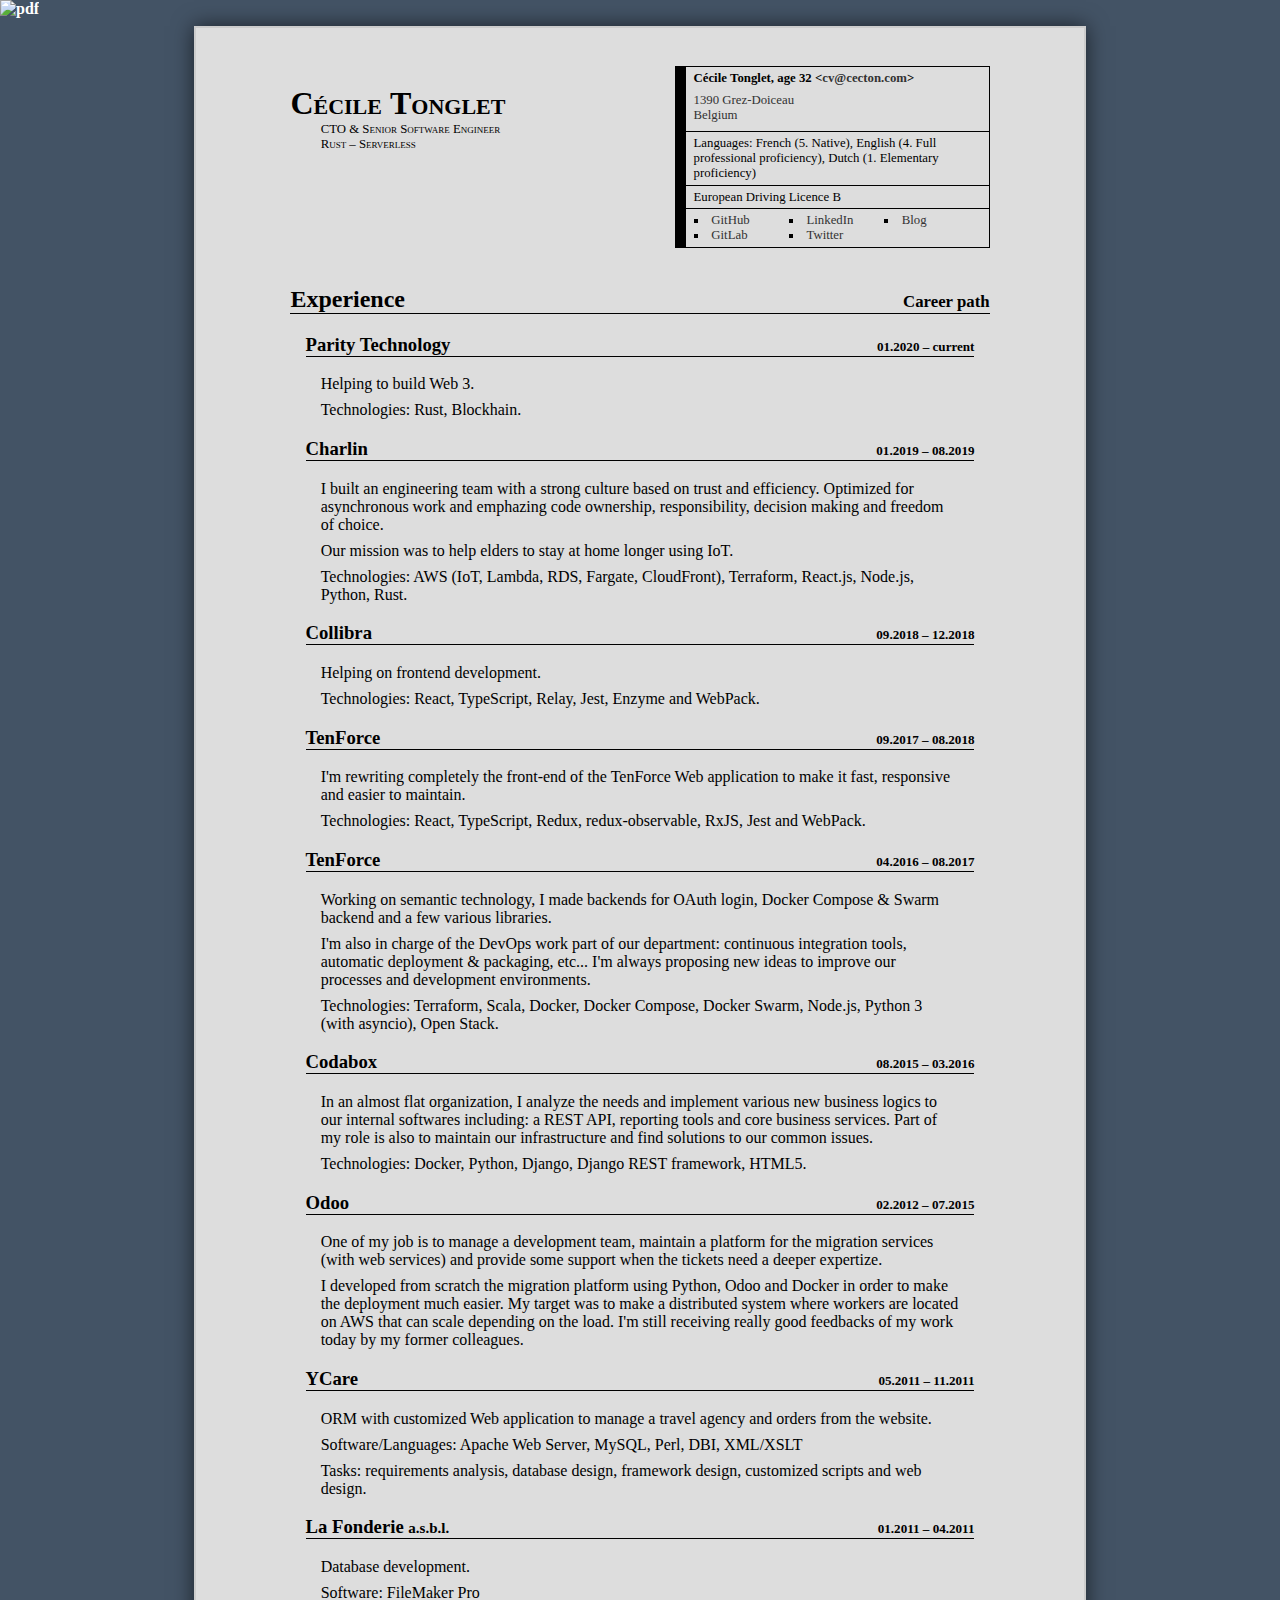
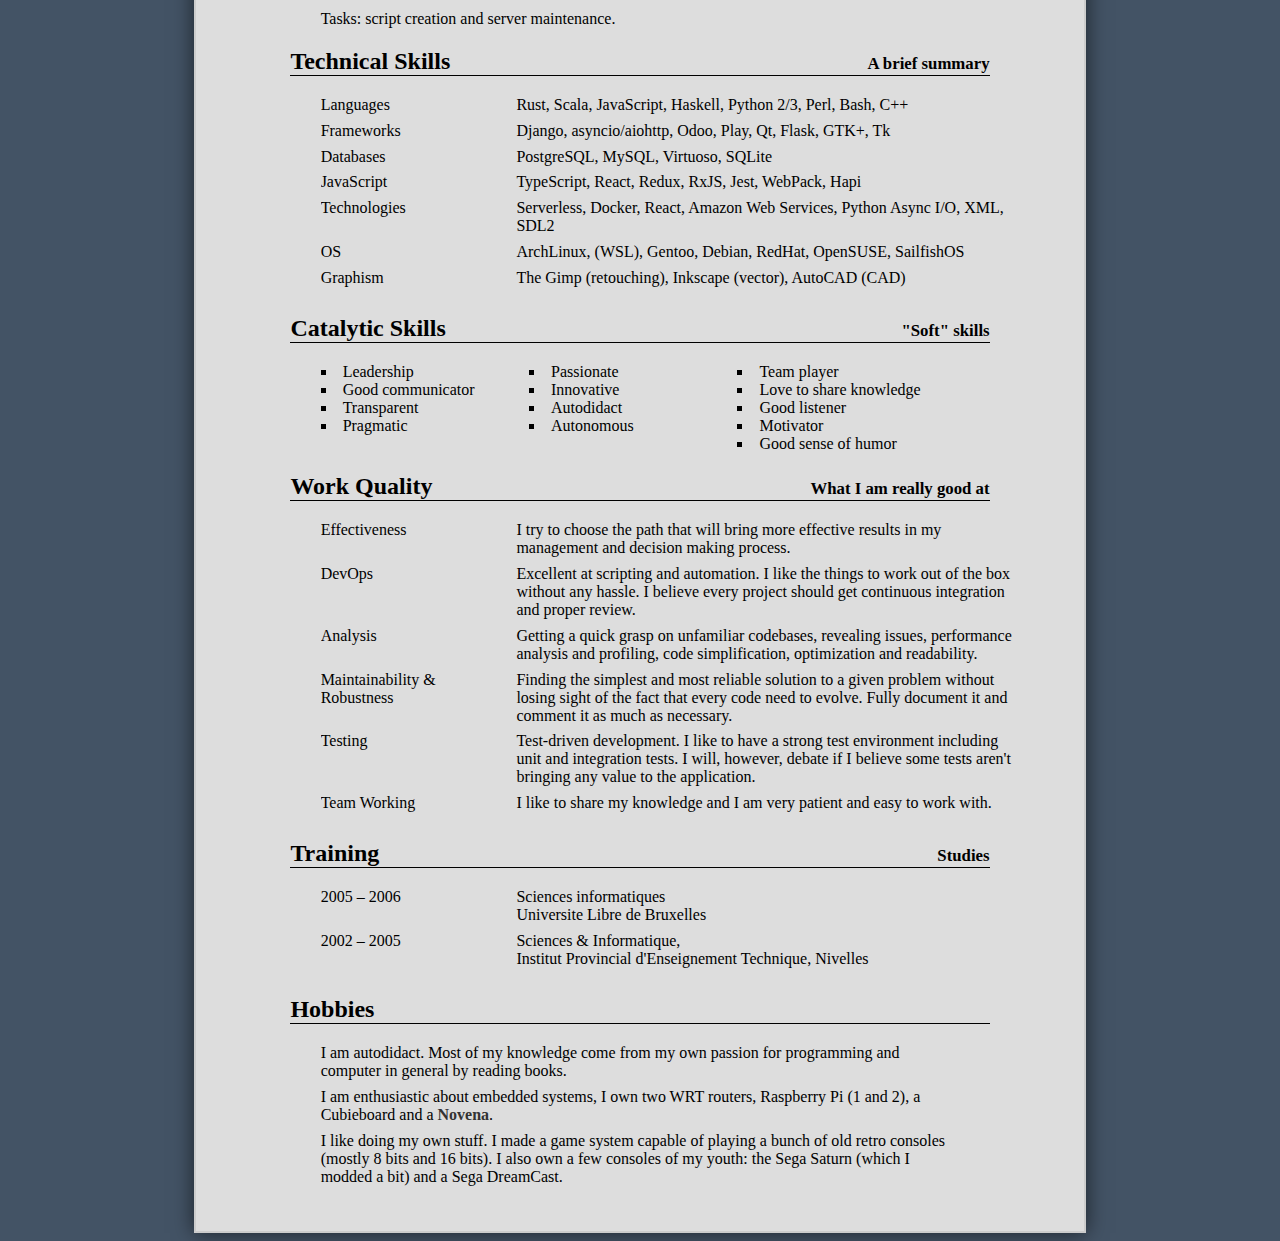
==== index.html @ edff7675 "Generated: PDF & web page" ====
<!DOCTYPE html>
<html>
<head>
<meta http-equiv="Content-Type" content="text/html; charset=UTF-8">
<link rel="stylesheet" type="text/css" href="cv.css">
<link rel="shortcut icon" href="https://www.gravatar.com/avatar/63b93bd070e5048ad604b9805b97ce1d.png">
<title>Cécile Tonglet</title>
</head>
<body>
<div id="pdf"><a href="cv_cecile_tonglet.pdf"><img src="128px-Adobe_PDF.svg.png" alt="pdf" title="Get the PDF version of this CV"></a></div>
<div id="page">
  <div class="card"><div class="inner">
<div class="contact">
<p><strong>Cécile Tonglet, age 32 &lt;<a href="mailto:cv@cecton.com">cv@cecton.com</a>&gt;</strong></p>
<p><a href="http://maps.google.com/maps?q=1390+Grez-Doiceau,+Belgium" target="_blank">1390 Grez-Doiceau<br>Belgium</a></p>
</div>
<div class="languages">
<span class="pre">Languages:</span>
      French (5. Native), 
      English (4. Full professional proficiency), 
      Dutch (1. Elementary proficiency)
    </div>
<div class="notes">European Driving Licence B</div>
<div class="links">
      <div class="column"><ul>
        <li><a href="http://github.com/cecton" target="_blank">GitHub</a></li>
        <li><a href="http://gitlab.com/cecton" target="_blank">GitLab</a></li>
      </ul></div>
      <div class="column"><ul>
        <li><a href="http://be.linkedin.com/in/cecton/en" target="_blank">LinkedIn</a></li>
        <li><a href="https://twitter.com/CecileTonglet" target="_blank">Twitter</a></li>
      </ul></div>
      <div class="column"><ul>
        <li><a href="http://blog.cecton.com" target="_blank">Blog</a></li>
      </ul></div>
    </div>
<div class="website"><a href="www.cecton.com">www.cecton.com</a></div>
</div></div>
  <div class="title">
<h1>Cécile Tonglet</h1>
    <div class="subtitle">
      <div class="line">CTO &amp; Senior Software Engineer</div>
      <div class="line">Rust – Serverless</div>
    </div>
  </div>
  
  <div class="section ">
<h2>Experience<span class="description"> <span>Career path</span></span>
</h2>
    <div class="subsection">
<h3>Parity Technology<span class="description"> <span>01.2020 – current</span></span>
</h3>
      <p>
        Helping to build Web 3.
      </p>
      <p>
        Technologies: Rust, Blockhain.
      </p>
    </div>
    <div class="subsection">
<h3>Charlin<span class="description"> <span>01.2019 – 08.2019</span></span>
</h3>
      <p>
        I built an engineering team with a strong culture based on trust and
        efficiency.  Optimized for asynchronous work and emphazing code ownership,
        responsibility, decision making and freedom of choice.
      </p>
      <p>
        Our mission was to help elders to stay at home longer using IoT.
      </p>
      <p>
        Technologies: AWS (IoT, Lambda, RDS, Fargate, CloudFront), Terraform,
        React.js, Node.js, Python, Rust.
      </p>
    </div>
    <div class="subsection">
<h3>Collibra<span class="description"> <span>09.2018 – 12.2018</span></span>
</h3>
      <p>
        Helping on frontend development.
      </p>
      <p>
        Technologies: React, TypeScript, Relay, Jest, Enzyme and WebPack.
      </p>
    </div>
    <div class="subsection">
<h3>TenForce<span class="description"> <span>09.2017 – 08.2018</span></span>
</h3>
      <p>
        I'm rewriting completely the front-end of the TenForce Web application
        to make it fast, responsive and easier to maintain.
      </p>
      <p>
        Technologies: React, TypeScript, Redux, redux-observable, RxJS, Jest
        and WebPack.
      </p>
    </div>
    <div class="subsection">
<h3>TenForce<span class="description"> <span>04.2016 – 08.2017</span></span>
</h3>
      <p>
        Working on semantic technology, I made backends for OAuth login,
        Docker Compose &amp; Swarm backend and a few various libraries.
      </p>
      <p>
        I'm also in charge of the DevOps work part of our department:
        continuous integration tools, automatic deployment &amp; packaging,
        etc... I'm always proposing new ideas to improve our processes and
        development environments.
      </p>
      <p>
        Technologies: Terraform, Scala, Docker, Docker Compose, Docker Swarm,
        Node.js, Python 3 (with asyncio), Open Stack.
      </p>
    </div>
    <div class="subsection">
<h3>Codabox<span class="description"> <span>08.2015 – 03.2016</span></span>
</h3>
      <p>
        In an almost flat organization, I analyze the needs and implement various
        new business logics to our internal softwares including: a REST API,
        reporting tools and core business services. Part of my role is also to
        maintain our infrastructure and find solutions to our common issues.
      </p>
      <p>
        Technologies: Docker, Python, Django, Django REST framework, HTML5.
      </p>
    </div>
    <div class="subsection">
<h3>Odoo<span class="description"> <span>02.2012 – 07.2015</span></span>
</h3>
      <p>
        One of my job is to manage a development team, maintain a platform for
        the migration services (with web services) and provide some support
        when the tickets need a deeper expertize.
      </p>
      <p>
        I developed from scratch the migration platform using Python, Odoo
        and Docker in order to make the deployment much easier. My target was
        to make a distributed system where workers are located on AWS that can
        scale depending on the load. I'm still receiving really good feedbacks
        of my work today by my former colleagues.
      </p>
    </div>
    <div class="subsection">
<h3>YCare<span class="description"> <span>05.2011 – 11.2011</span></span>
</h3>
      <p>ORM with customized Web application to manage a travel agency and orders from the website.</p>
      <p>Software/Languages: Apache Web Server, MySQL, Perl, DBI, XML/XSLT</p>
      <p>Tasks: requirements analysis, database design, framework design, customized scripts and web design.</p>
    </div>
    <div class="subsection">
<h3>La Fonderie <span class="small">a.s.b.l.</span><span class="description"> <span>01.2011 – 04.2011</span></span>
</h3>
      <p>Database development.</p>
      <p>Software: FileMaker Pro</p>
      <p>Tasks: script creation and server maintenance.</p>
    </div>
  </div>
  <div class="section nb">
<h2>Technical Skills<span class="description"> <span>A brief summary</span></span>
</h2>
    <dl>
      <dt>Languages</dt>
      <dd>Rust, Scala, JavaScript, Haskell, Python 2/3, Perl, Bash, C++</dd>
      <dt>Frameworks</dt>
      <dd>Django, asyncio/aiohttp, Odoo, Play, Qt, Flask, GTK+, Tk</dd>
      <dt>Databases</dt>
      <dd>PostgreSQL, MySQL, Virtuoso, SQLite</dd>
      <dt>JavaScript</dt>
      <dd>TypeScript, React, Redux, RxJS, Jest, WebPack, Hapi</dd>
      <dt>Technologies</dt>
      <dd>
        Serverless, Docker, React, Amazon Web Services,
        Python Async I/O, XML, SDL2
      </dd>
      <dt>OS</dt>
      <dd>ArchLinux, (WSL), Gentoo, Debian, RedHat, OpenSUSE, SailfishOS</dd>
      <dt>Graphism</dt>
      <dd>The Gimp (retouching), Inkscape (vector), AutoCAD (CAD)</dd>
    </dl>
  </div>
  <div class="section nb">
<h2>Catalytic Skills<span class="description"> <span>"Soft" skills</span></span>
</h2>
    <div class="columns">
      <div class="column"><ul>
        <li>Leadership</li>
        <li>Good communicator</li>
        <li>Transparent</li>
        <li>Pragmatic</li>
      </ul></div>
      <div class="column"><ul>
        <li>Passionate</li>
        <li>Innovative</li>
        <li>Autodidact</li>
        <li>Autonomous</li>
      </ul></div>
      <div class="column"><ul>
        <li>Team player</li>
        <li>Love to share knowledge</li>
        <li>Good listener</li>
        <li>Motivator</li>
        <li>Good sense of humor</li>
      </ul></div>
    </div>
  </div>
  <div class="section nb">
<h2>Work Quality<span class="description"> <span>What I am really good at</span></span>
</h2>
    <dl>
      <dt>Effectiveness</dt>
      <dd>
        I try to choose the path that will bring more effective results in my
        management and decision making process.
      </dd>
      <dt>DevOps</dt>
      <dd>
        Excellent at scripting and automation. I like the things to work out of
        the box without any hassle. I believe every project should get
        continuous integration and proper review.
      </dd>
      <dt>Analysis</dt>
      <dd>
        Getting a quick grasp on unfamiliar codebases, revealing issues,
        performance analysis and profiling, code simplification, optimization
        and readability.
      </dd>
      <dt>Maintainability &amp;<br>Robustness</dt>
      <dd>
        Finding the simplest and most reliable solution to a given problem
        without losing sight of the fact that every code need to evolve.
        Fully document it and comment it as much as necessary.
      </dd>
      <dt>Testing</dt>
      <dd>
        Test-driven development. I like to have a strong test environment
        including unit and integration tests. I will, however, debate if I
        believe some tests aren't bringing any value to the application.
      </dd>
      <dt>Team Working</dt>
      <dd>
        I like to share my knowledge and I am very patient and easy to work with.
      </dd>
    </dl>
  </div>
  <div class="section nb">
<h2>Training<span class="description"> <span>Studies</span></span>
</h2>
    <dl>
      <dt>2005 – 2006</dt>
      <dd>Sciences informatiques<br>Universite Libre de Bruxelles</dd>
      <dt>2002 – 2005</dt>
      <dd>Sciences &amp; Informatique,<br>Institut Provincial d'Enseignement Technique, Nivelles</dd>
    </dl>
  </div>
  <div class="section nb">
<h2>Hobbies</h2>
    <p>
      I am autodidact. Most of my knowledge come from my own passion for
      programming and computer in general by reading books.
    </p>
    <p>
      I am enthusiastic about embedded systems, I own two WRT routers,
      Raspberry Pi (1 and 2), a Cubieboard and a
      <a href="https://www.crowdsupply.com/sutajio-kosagi/novena" target="_blank">Novena</a>.
    </p>
    <p>
      I like doing my own stuff. I made a game system capable of playing a
      bunch of old retro consoles (mostly 8 bits and 16 bits). I also own a few
      consoles of my youth: the Sega Saturn (which I modded a bit) and a Sega
      DreamCast.
    </p>
  </div>
</div>
</body>
</html>
---- cv.css ----
body {
	margin: 0;
	color: white;
	background-color: #435365;
	/* background: url(background.svg); */
	background-attachment: fixed;
	background-position: center center;
	font-family: serif;
    font-size: 12pt;
}

a {
	font-weight: bold;
	text-decoration: none;
	color: #ccc;
}

.card a {
	font-weight: inherit;
}

a:hover {
	color: white;
}

#page {
	text-align: left;
	margin: 8px auto;
    /* no box-sizing to get the full size of the text when screen size is too small to show an A4 */
	width: 100%;
	max-width: 185mm;
	padding: 10mm 25mm;
	color: black;
	background-color: #ddd;
	/* background-color: rgba(255,255,255,0.7); */
	box-shadow: 0px 0px 20px rgba(0, 0, 0, 0.6);
	border: 2px solid #ccc;
    font-size: 12pt;
}

#page a:link,#page a:visited {
	color: #333;
	text-decoration: none;
}

#page a:hover,#page a:focus {
	color: inherit;
}

#page #pdf {
    position: relative;
    width: 0;
    height: 0;
    overflow: visible;
    z-index: 10;
    left: -64px;
    top: -48px;
}

#foot {
    display: block;
	padding: 24px 25mm 25px 25mm;
    margin-top: 30px;
	background-color: black;
	background-color: rgba(0, 0, 0, 0.8);
	color: #bbb;
	font-weight: bold;
	box-shadow: 0px 0px 4px rgba(0, 0, 0, 0.5);
    border: 2px solid transparent;
    text-align: center;
    /* white-space: nowrap; */
}

#foot a {
	text-decoration: underline;
}

.title {
	margin: 5mm 0 10mm 0;
	text-align: left;
	font-weight: normal;
    font-variant: small-caps;
}

.title>h1 {
    margin: 0 0;
    font-size: 200%;
}

.title>.subtitle {
    display: inline-block;
	font-size: 80%;
    text-align: left;
    margin-left: 0.8cm;
}

.title>.subtitle>.line {
    display: block;
    text-align: left;
}

.section {
    clear: both;
}

.word {
	text-align: right;
	font-style: italic;
	margin: 2em 0;
}

h2,h3 {
	border-bottom: 1px black solid;
}

h2>.small,h3>.small {
    font-size: 0.8em;
}

h2>.description,h3>.description {
	float: right;
}

h2>.description>span,h3>.description>span {
	font-size: 0.70em;
    vertical-align: baseline;
}

h3 {
	margin-left: 0.4cm;
	margin-right: 0.4cm;
}

p {
	margin: 0 0.8cm 0.21cm 0.8cm;
}

.card {
	text-align: right;
    font-size: 80%;
    width: 45%;
    float: right;
}

.card>.inner {
	text-align: left;
	display: inline-block;
	border-left: 0.3cm;
	border-right: 1px;
	border-top: 1px;
	border-bottom: 1px;
	border-color: black;
	border-style: solid;
	margin: 0 0 1cm 0;
}

.card>.inner>* {
	padding: 0.1cm 0.2cm;
}

.card .notes,.card .links, .languages, .website {
	border-top: solid 1px black;
}

/*
.languages .pre {
    display: block;
}
*/

.website {
    display: none;
    text-align: center;
}

.card .contact {
    padding-bottom: 0;
}

.card p {
	margin-left: 0;
    margin-right: 0;
}

.columns {
	margin: 0 0.8cm 0.21cm 0.8cm;
}

.column {
    display: inline-block;
    vertical-align: top;
    margin: 0 0;
    padding: 0 0;
    width: 32%;
}

.column ul {
    list-style: square inside;
    padding: 0 0;
    margin: 0 0;
}

.column li {
    padding-right: 16px;
}

dl,dt,dd {
	margin: 0;
}

dl {
	margin-left: 0.8cm;
	width: 100%;
	overflow: hidden;
}

dt {
	clear: left;
}

dt {
	float:left;
	width:28%;
	margin: 0 0 0.21cm 0;
}

dd {
	float:left;
	width:72%;
	margin: 0 0 0.21cm 0;
}

@media print {
body {
	background: none;
	background-color: white;
	color: black;
	margin: 0;
	padding: 0;
}

#foot,#page #pdf,.card .links {
	display: none;
}

.website {
    display: block;
}

#page {
	/* border: solid 1px black; */
	border: 0;
	box-shadow: none;
	display: block;
    margin: 0;
    padding: 0 15mm;
}
#inner a:link {
	color: black;
	font-weight: inherit;
}
.section,.subsection,.card {
	page-break-inside: avoid;
}
.title {
    padding-top: 8mm;
}
}
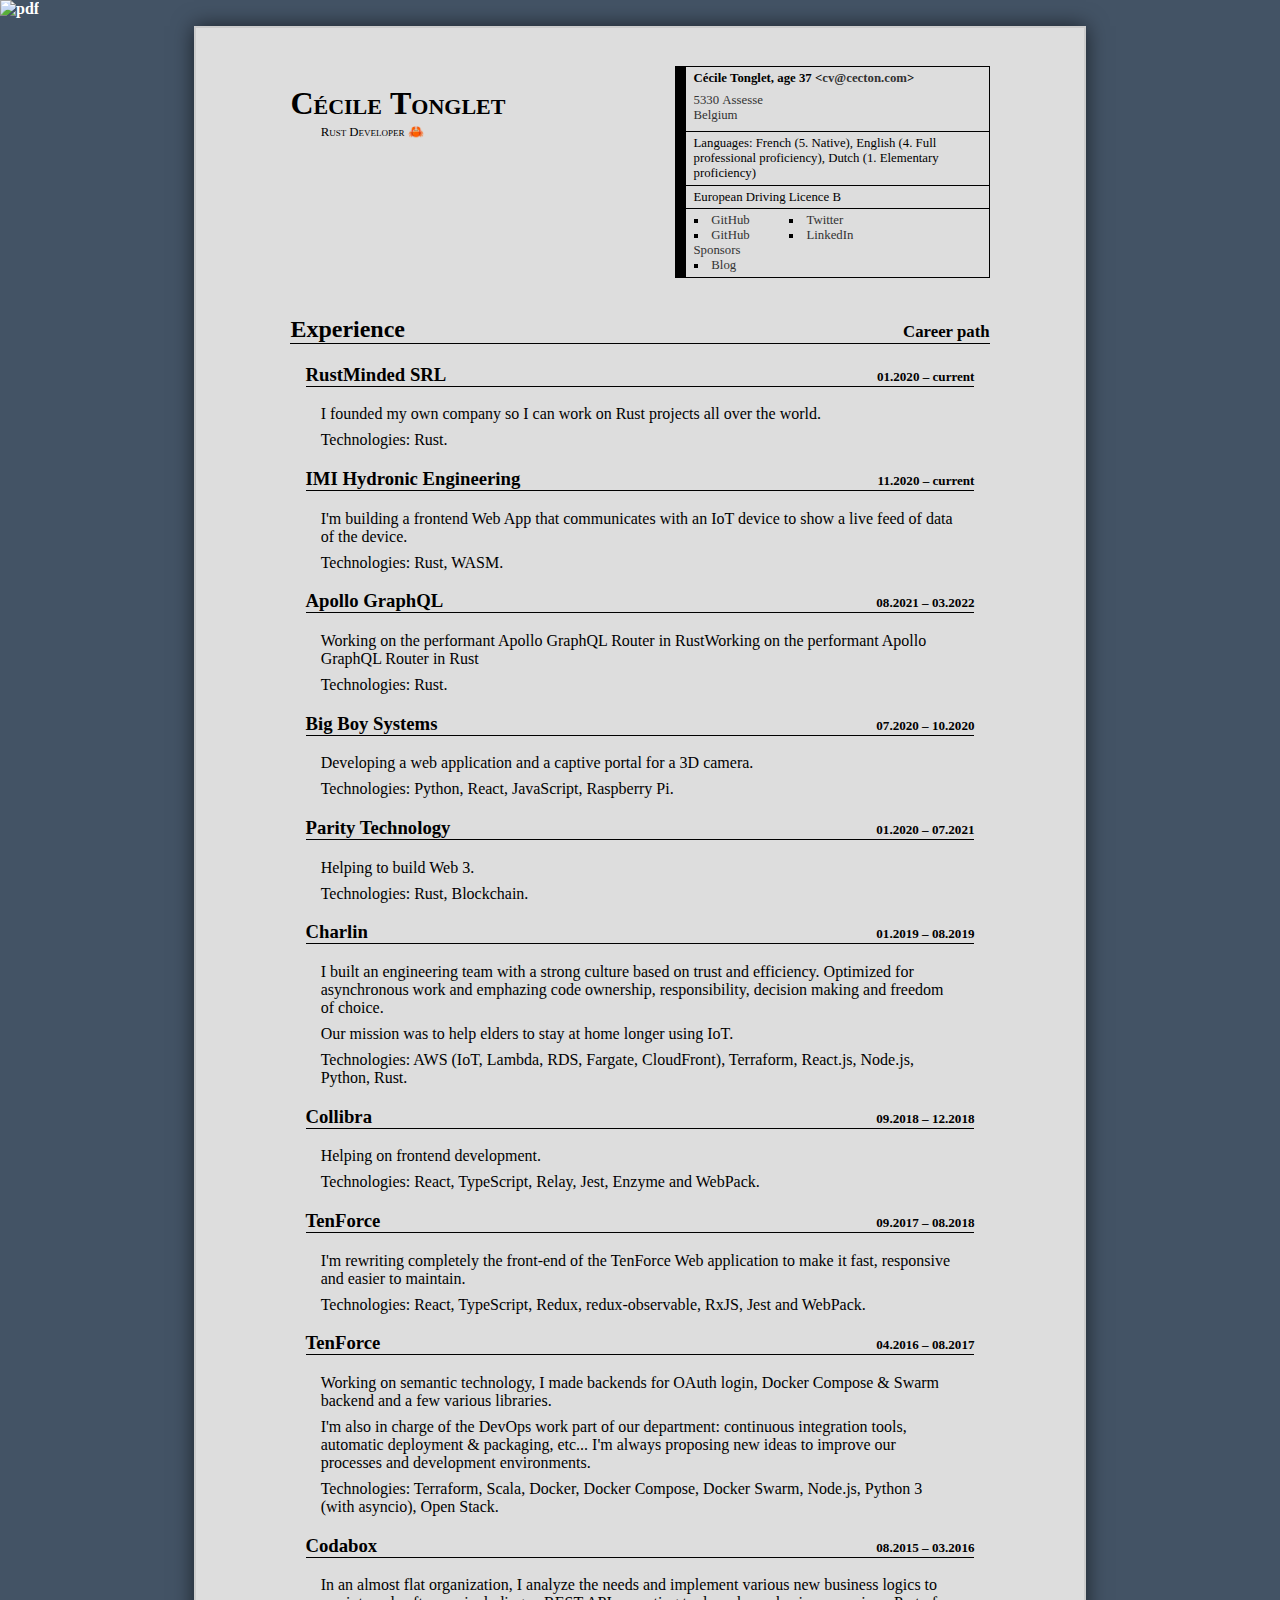
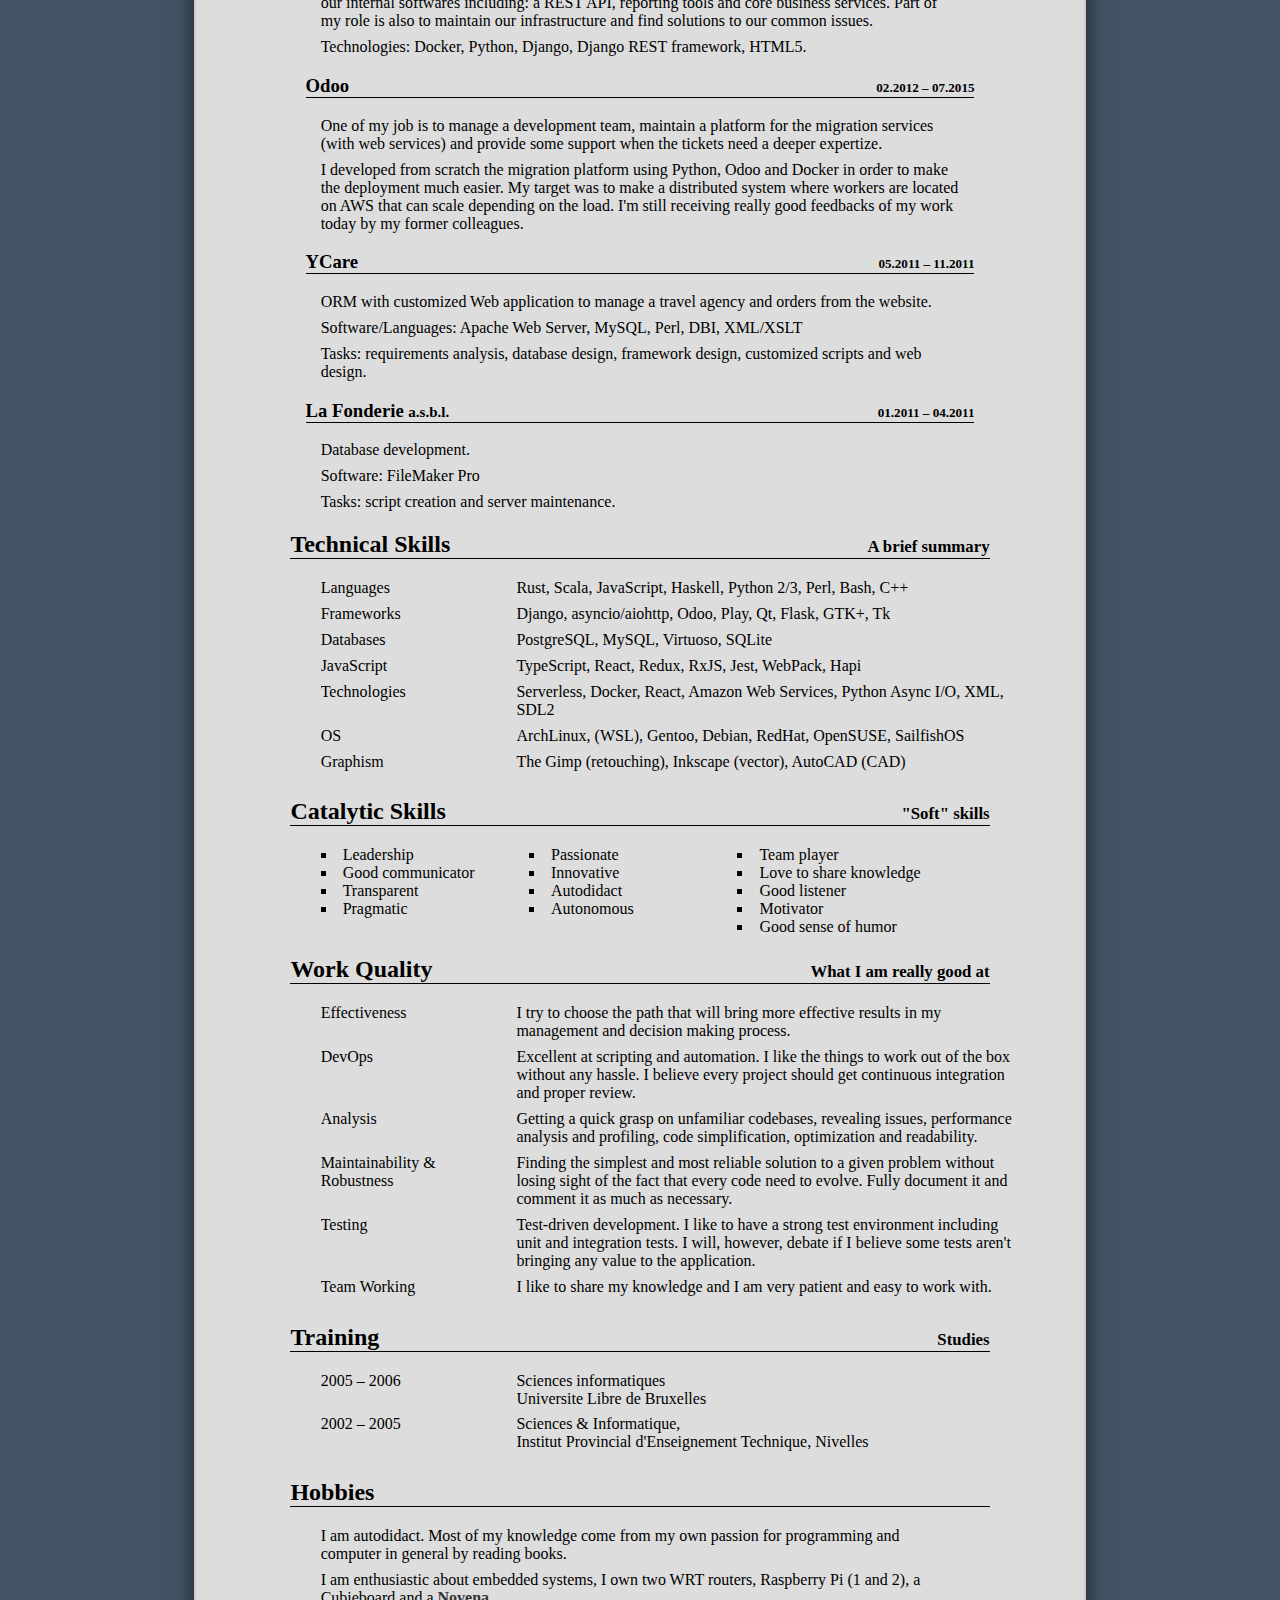
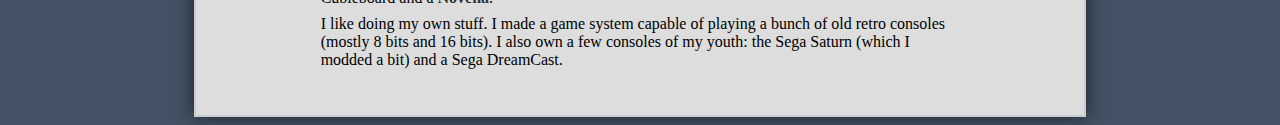
==== commit 1310f4ba: "Generated: PDF & web page" ====
--- a/index.html
+++ b/index.html
@@ -4,6 +4,7 @@
 <meta http-equiv="Content-Type" content="text/html; charset=UTF-8">
 <link rel="stylesheet" type="text/css" href="cv.css">
 <link rel="shortcut icon" href="https://www.gravatar.com/avatar/63b93bd070e5048ad604b9805b97ce1d.png">
+<link rel="me" href="https://hachyderm.io/@cecton">
 <title>Cécile Tonglet</title>
 </head>
 <body>
@@ -11,8 +12,8 @@
 <div id="page">
   <div class="card"><div class="inner">
 <div class="contact">
-<p><strong>Cécile Tonglet, age 32 &lt;<a href="mailto:cv@cecton.com">cv@cecton.com</a>&gt;</strong></p>
-<p><a href="http://maps.google.com/maps?q=1390+Grez-Doiceau,+Belgium" target="_blank">1390 Grez-Doiceau<br>Belgium</a></p>
+<p><strong>Cécile Tonglet, age 37 &lt;<a href="mailto:cv@cecton.com">cv@cecton.com</a>&gt;</strong></p>
+<p><a href="http://maps.google.com/maps?q=5330+Assesse,+Belgium" target="_blank">5330 Assesse<br>Belgium</a></p>
 </div>
 <div class="languages">
 <span class="pre">Languages:</span>
@@ -24,14 +25,12 @@
 <div class="links">
       <div class="column"><ul>
         <li><a href="http://github.com/cecton" target="_blank">GitHub</a></li>
-        <li><a href="http://gitlab.com/cecton" target="_blank">GitLab</a></li>
-      </ul></div>
-      <div class="column"><ul>
+        <li><a href="https://github.com/sponsors/cecton" target="_blank">GitHub Sponsors</a></li>
+        <li><a href="http://blog.cecton.com" target="_blank">Blog</a></li>
+      </ul></div>
+      <div class="column"><ul>
+        <li><a href="https://twitter.com/CecileTonglet" target="_blank">Twitter</a></li>
         <li><a href="http://be.linkedin.com/in/cecton/en" target="_blank">LinkedIn</a></li>
-        <li><a href="https://twitter.com/CecileTonglet" target="_blank">Twitter</a></li>
-      </ul></div>
-      <div class="column"><ul>
-        <li><a href="http://blog.cecton.com" target="_blank">Blog</a></li>
       </ul></div>
     </div>
 <div class="website"><a href="www.cecton.com">www.cecton.com</a></div>
@@ -39,8 +38,7 @@
   <div class="title">
 <h1>Cécile Tonglet</h1>
     <div class="subtitle">
-      <div class="line">CTO &amp; Senior Software Engineer</div>
-      <div class="line">Rust – Serverless</div>
+      <div class="line">Rust Developer 🦀</div>
     </div>
   </div>
   
@@ -48,13 +46,56 @@
 <h2>Experience<span class="description"> <span>Career path</span></span>
 </h2>
     <div class="subsection">
-<h3>Parity Technology<span class="description"> <span>01.2020 – current</span></span>
+<h3>RustMinded SRL<span class="description"> <span>01.2020 – current</span></span>
+</h3>
+      <p>
+        I founded my own company so I can work on Rust projects all over the
+        world.
+      </p>
+      <p>
+        Technologies: Rust.
+      </p>
+    </div>
+    <div class="subsection">
+<h3>IMI Hydronic Engineering<span class="description"> <span>11.2020 – current</span></span>
+</h3>
+      <p>
+        I'm building a frontend Web App that communicates with an IoT device
+        to show a live feed of data of the device.
+      </p>
+      <p>
+        Technologies: Rust, WASM.
+      </p>
+    </div>
+    <div class="subsection">
+<h3>Apollo GraphQL<span class="description"> <span>08.2021 – 03.2022</span></span>
+</h3>
+      <p>
+        Working on the performant Apollo GraphQL Router in RustWorking on the
+        performant Apollo GraphQL Router in Rust
+      </p>
+      <p>
+        Technologies: Rust.
+      </p>
+    </div>
+    <div class="subsection">
+<h3>Big Boy Systems<span class="description"> <span>07.2020 – 10.2020</span></span>
+</h3>
+      <p>
+        Developing a web application and a captive portal for a 3D camera.
+      </p>
+      <p>
+        Technologies: Python, React, JavaScript, Raspberry Pi.
+      </p>
+    </div>
+    <div class="subsection">
+<h3>Parity Technology<span class="description"> <span>01.2020 – 07.2021</span></span>
 </h3>
       <p>
         Helping to build Web 3.
       </p>
       <p>
-        Technologies: Rust, Blockhain.
+        Technologies: Rust, Blockchain.
       </p>
     </div>
     <div class="subsection">
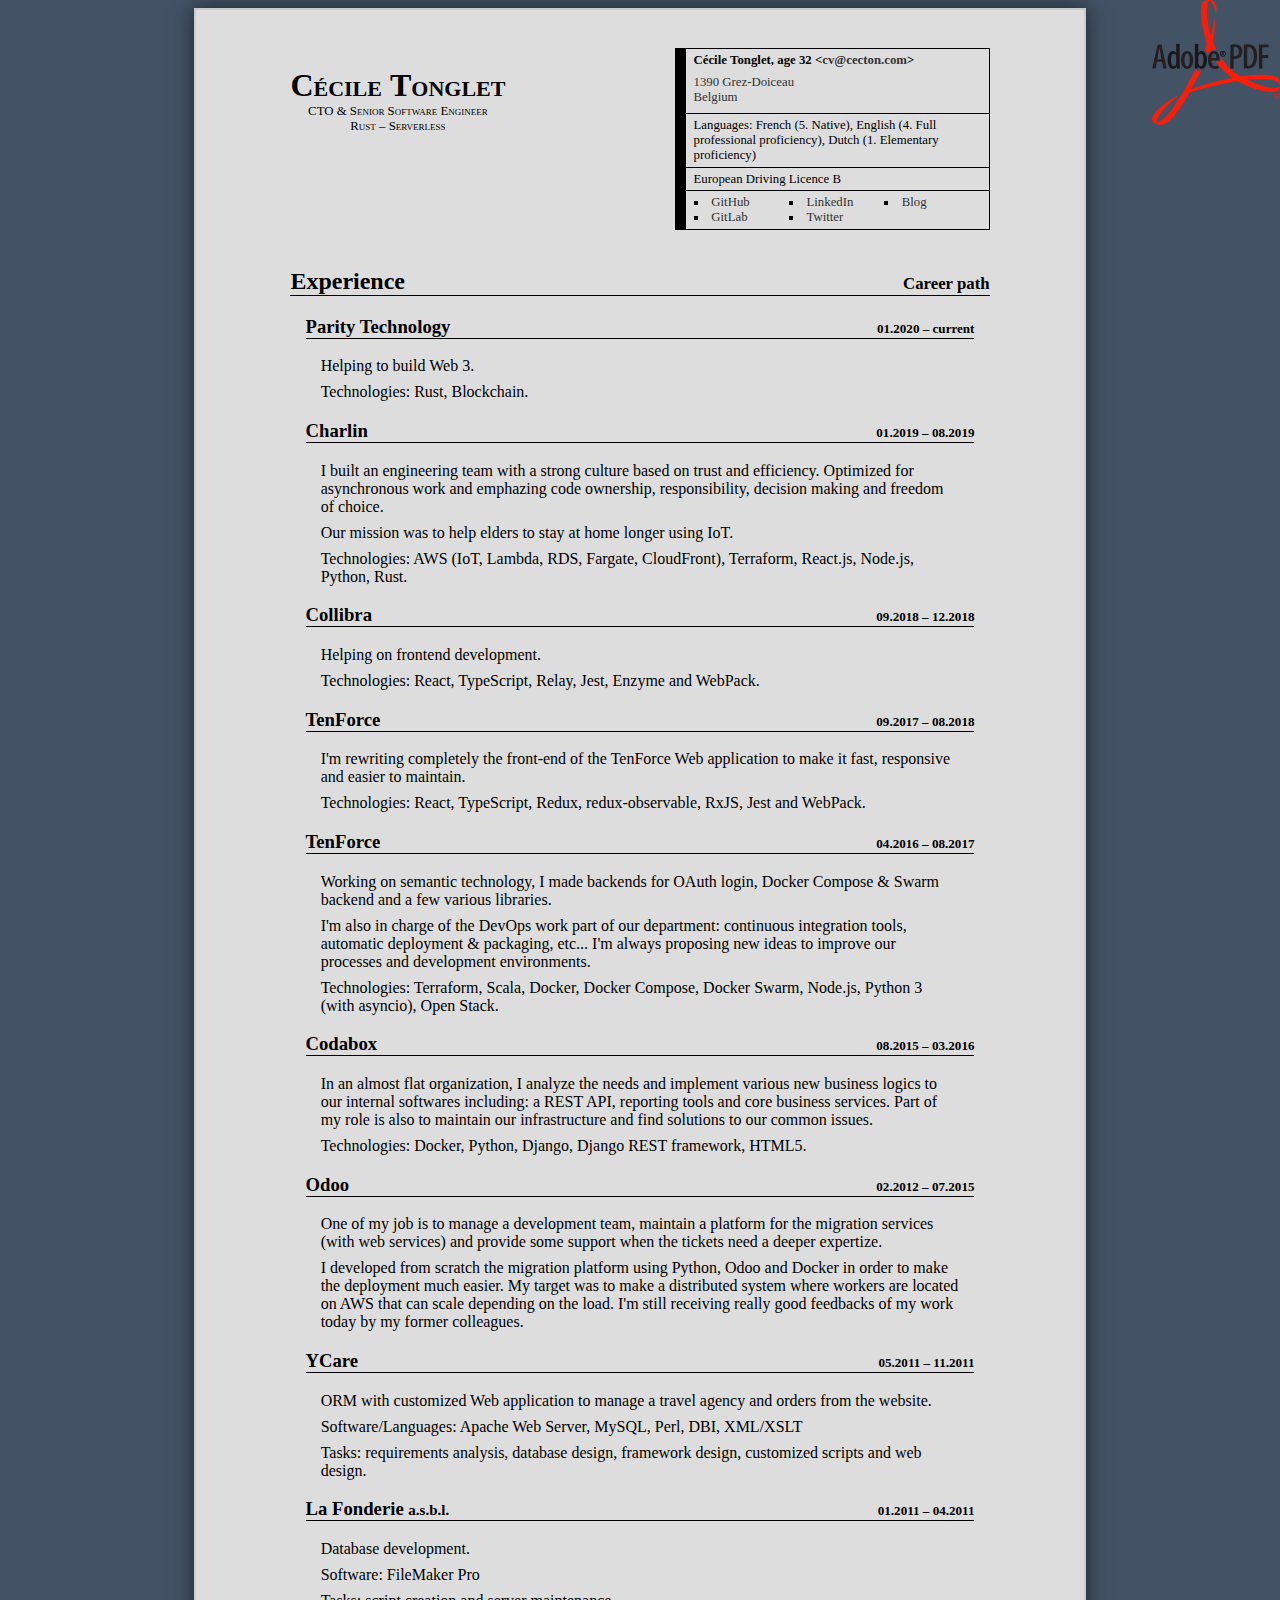
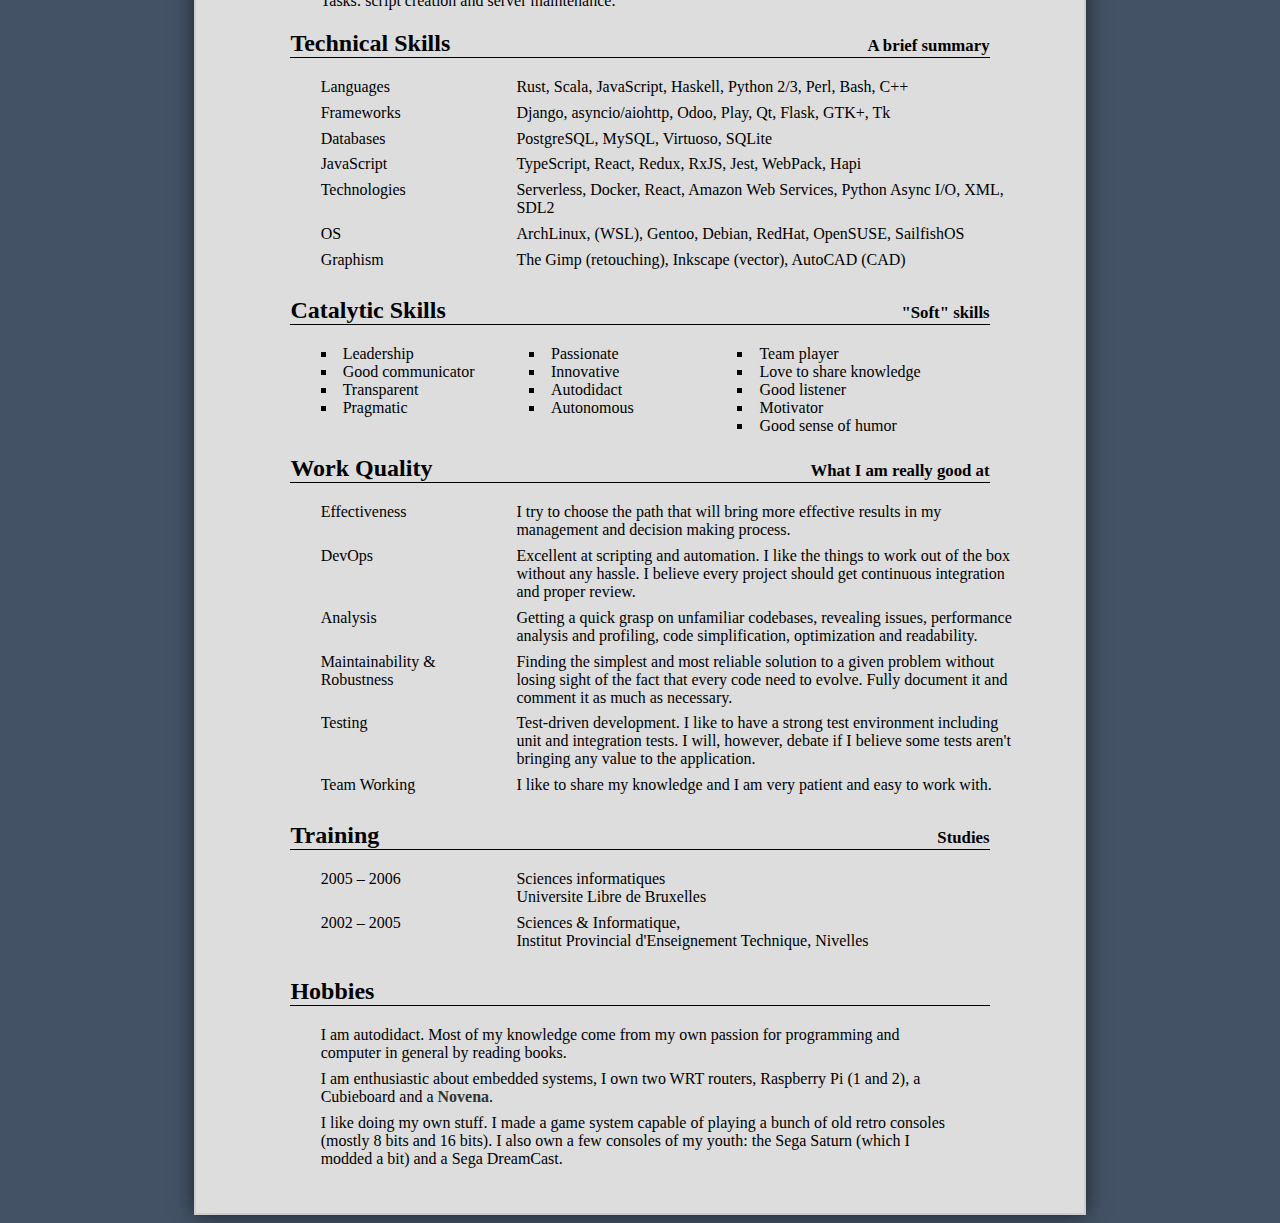
==== commit 20740109: "Fix typo in index.html" ====
--- a/index.html
+++ b/index.html
@@ -4,7 +4,6 @@
 <meta http-equiv="Content-Type" content="text/html; charset=UTF-8">
 <link rel="stylesheet" type="text/css" href="cv.css">
 <link rel="shortcut icon" href="https://www.gravatar.com/avatar/63b93bd070e5048ad604b9805b97ce1d.png">
-<link rel="me" href="https://hachyderm.io/@cecton">
 <title>Cécile Tonglet</title>
 </head>
 <body>
@@ -12,8 +11,8 @@
 <div id="page">
   <div class="card"><div class="inner">
 <div class="contact">
-<p><strong>Cécile Tonglet, age 37 &lt;<a href="mailto:cv@cecton.com">cv@cecton.com</a>&gt;</strong></p>
-<p><a href="http://maps.google.com/maps?q=5330+Assesse,+Belgium" target="_blank">5330 Assesse<br>Belgium</a></p>
+<p><strong>Cécile Tonglet, age 32 &lt;<a href="mailto:cv@cecton.com">cv@cecton.com</a>&gt;</strong></p>
+<p><a href="http://maps.google.com/maps?q=1390+Grez-Doiceau,+Belgium" target="_blank">1390 Grez-Doiceau<br>Belgium</a></p>
 </div>
 <div class="languages">
 <span class="pre">Languages:</span>
@@ -25,12 +24,14 @@
 <div class="links">
       <div class="column"><ul>
         <li><a href="http://github.com/cecton" target="_blank">GitHub</a></li>
-        <li><a href="https://github.com/sponsors/cecton" target="_blank">GitHub Sponsors</a></li>
+        <li><a href="http://gitlab.com/cecton" target="_blank">GitLab</a></li>
+      </ul></div>
+      <div class="column"><ul>
+        <li><a href="http://be.linkedin.com/in/cecton/en" target="_blank">LinkedIn</a></li>
+        <li><a href="https://twitter.com/CecileTonglet" target="_blank">Twitter</a></li>
+      </ul></div>
+      <div class="column"><ul>
         <li><a href="http://blog.cecton.com" target="_blank">Blog</a></li>
-      </ul></div>
-      <div class="column"><ul>
-        <li><a href="https://twitter.com/CecileTonglet" target="_blank">Twitter</a></li>
-        <li><a href="http://be.linkedin.com/in/cecton/en" target="_blank">LinkedIn</a></li>
       </ul></div>
     </div>
 <div class="website"><a href="www.cecton.com">www.cecton.com</a></div>
@@ -38,7 +39,8 @@
   <div class="title">
 <h1>Cécile Tonglet</h1>
     <div class="subtitle">
-      <div class="line">Rust Developer 🦀</div>
+      <div class="line">CTO &amp; Senior Software Engineer</div>
+      <div class="line">Rust – Serverless</div>
     </div>
   </div>
   
@@ -46,50 +48,7 @@
 <h2>Experience<span class="description"> <span>Career path</span></span>
 </h2>
     <div class="subsection">
-<h3>RustMinded SRL<span class="description"> <span>01.2020 – current</span></span>
-</h3>
-      <p>
-        I founded my own company so I can work on Rust projects all over the
-        world.
-      </p>
-      <p>
-        Technologies: Rust.
-      </p>
-    </div>
-    <div class="subsection">
-<h3>IMI Hydronic Engineering<span class="description"> <span>11.2020 – current</span></span>
-</h3>
-      <p>
-        I'm building a frontend Web App that communicates with an IoT device
-        to show a live feed of data of the device.
-      </p>
-      <p>
-        Technologies: Rust, WASM.
-      </p>
-    </div>
-    <div class="subsection">
-<h3>Apollo GraphQL<span class="description"> <span>08.2021 – 03.2022</span></span>
-</h3>
-      <p>
-        Working on the performant Apollo GraphQL Router in RustWorking on the
-        performant Apollo GraphQL Router in Rust
-      </p>
-      <p>
-        Technologies: Rust.
-      </p>
-    </div>
-    <div class="subsection">
-<h3>Big Boy Systems<span class="description"> <span>07.2020 – 10.2020</span></span>
-</h3>
-      <p>
-        Developing a web application and a captive portal for a 3D camera.
-      </p>
-      <p>
-        Technologies: Python, React, JavaScript, Raspberry Pi.
-      </p>
-    </div>
-    <div class="subsection">
-<h3>Parity Technology<span class="description"> <span>01.2020 – 07.2021</span></span>
+<h3>Parity Technology<span class="description"> <span>01.2020 – current</span></span>
 </h3>
       <p>
         Helping to build Web 3.
--- a/cv.css
+++ b/cv.css
@@ -6,7 +6,7 @@
 	background-attachment: fixed;
 	background-position: center center;
 	font-family: serif;
-    font-size: 12pt;
+	font-size: 12pt;
 }
 
 a {
@@ -26,7 +26,7 @@
 #page {
 	text-align: left;
 	margin: 8px auto;
-    /* no box-sizing to get the full size of the text when screen size is too small to show an A4 */
+	/* no box-sizing to get the full size of the text when screen size is too small to show an A4 */
 	width: 100%;
 	max-width: 185mm;
 	padding: 10mm 25mm;
@@ -35,7 +35,7 @@
 	/* background-color: rgba(255,255,255,0.7); */
 	box-shadow: 0px 0px 20px rgba(0, 0, 0, 0.6);
 	border: 2px solid #ccc;
-    font-size: 12pt;
+	font-size: 12pt;
 }
 
 #page a:link,#page a:visited {
@@ -47,60 +47,43 @@
 	color: inherit;
 }
 
-#page #pdf {
-    position: relative;
-    width: 0;
-    height: 0;
-    overflow: visible;
-    z-index: 10;
-    left: -64px;
-    top: -48px;
-}
-
-#foot {
-    display: block;
-	padding: 24px 25mm 25px 25mm;
-    margin-top: 30px;
-	background-color: black;
-	background-color: rgba(0, 0, 0, 0.8);
-	color: #bbb;
-	font-weight: bold;
-	box-shadow: 0px 0px 4px rgba(0, 0, 0, 0.5);
-    border: 2px solid transparent;
-    text-align: center;
-    /* white-space: nowrap; */
-}
-
-#foot a {
-	text-decoration: underline;
+#pdf {
+	position: relative;
+	text-align: right;
+	width: 100%;
+	height: 0;
+	overflow: visible;
+	/*
+	// not clickable anymore
+	z-index: -10;
+	*/
 }
 
 .title {
+	display: inline-block;
 	margin: 5mm 0 10mm 0;
 	text-align: left;
 	font-weight: normal;
-    font-variant: small-caps;
+	font-variant: small-caps;
 }
 
 .title>h1 {
-    margin: 0 0;
-    font-size: 200%;
+	margin: 0 0;
+	font-size: 200%;
 }
 
 .title>.subtitle {
-    display: inline-block;
+	display: block;
 	font-size: 80%;
-    text-align: left;
-    margin-left: 0.8cm;
 }
 
 .title>.subtitle>.line {
-    display: block;
-    text-align: left;
+	display: block;
+	text-align: center;
 }
 
 .section {
-    clear: both;
+	clear: both;
 }
 
 .word {
@@ -114,7 +97,7 @@
 }
 
 h2>.small,h3>.small {
-    font-size: 0.8em;
+	font-size: 0.8em;
 }
 
 h2>.description,h3>.description {
@@ -123,7 +106,7 @@
 
 h2>.description>span,h3>.description>span {
 	font-size: 0.70em;
-    vertical-align: baseline;
+	vertical-align: baseline;
 }
 
 h3 {
@@ -137,9 +120,9 @@
 
 .card {
 	text-align: right;
-    font-size: 80%;
-    width: 45%;
-    float: right;
+	font-size: 80%;
+	width: 45%;
+	float: right;
 }
 
 .card>.inner {
@@ -164,22 +147,22 @@
 
 /*
 .languages .pre {
-    display: block;
+	display: block;
 }
 */
 
 .website {
-    display: none;
-    text-align: center;
+	display: none;
+	text-align: center;
 }
 
 .card .contact {
-    padding-bottom: 0;
+	padding-bottom: 0;
 }
 
 .card p {
 	margin-left: 0;
-    margin-right: 0;
+	margin-right: 0;
 }
 
 .columns {
@@ -187,21 +170,21 @@
 }
 
 .column {
-    display: inline-block;
-    vertical-align: top;
-    margin: 0 0;
-    padding: 0 0;
-    width: 32%;
+	display: inline-block;
+	vertical-align: top;
+	margin: 0 0;
+	padding: 0 0;
+	width: 32%;
 }
 
 .column ul {
-    list-style: square inside;
-    padding: 0 0;
-    margin: 0 0;
+	list-style: square inside;
+	padding: 0 0;
+	margin: 0 0;
 }
 
 .column li {
-    padding-right: 16px;
+	padding-right: 16px;
 }
 
 dl,dt,dd {
@@ -237,14 +220,15 @@
 	color: black;
 	margin: 0;
 	padding: 0;
-}
-
-#foot,#page #pdf,.card .links {
+	font-size: 10pt;
+}
+
+#pdf,.card .links {
 	display: none;
 }
 
 .website {
-    display: block;
+	display: block;
 }
 
 #page {
@@ -252,17 +236,25 @@
 	border: 0;
 	box-shadow: none;
 	display: block;
-    margin: 0;
-    padding: 0 15mm;
-}
+	margin: 0;
+	padding: 0 15mm;
+	font-size: 10pt;
+}
+
+@-moz-document url-prefix() {
+#page {
+	padding: 0 0;
+}
+}
+
 #inner a:link {
 	color: black;
 	font-weight: inherit;
 }
-.section,.subsection,.card {
+.nb,.subsection,.card {
 	page-break-inside: avoid;
 }
 .title {
-    padding-top: 8mm;
-}
-}
+	padding-top: 8mm;
+}
+}
